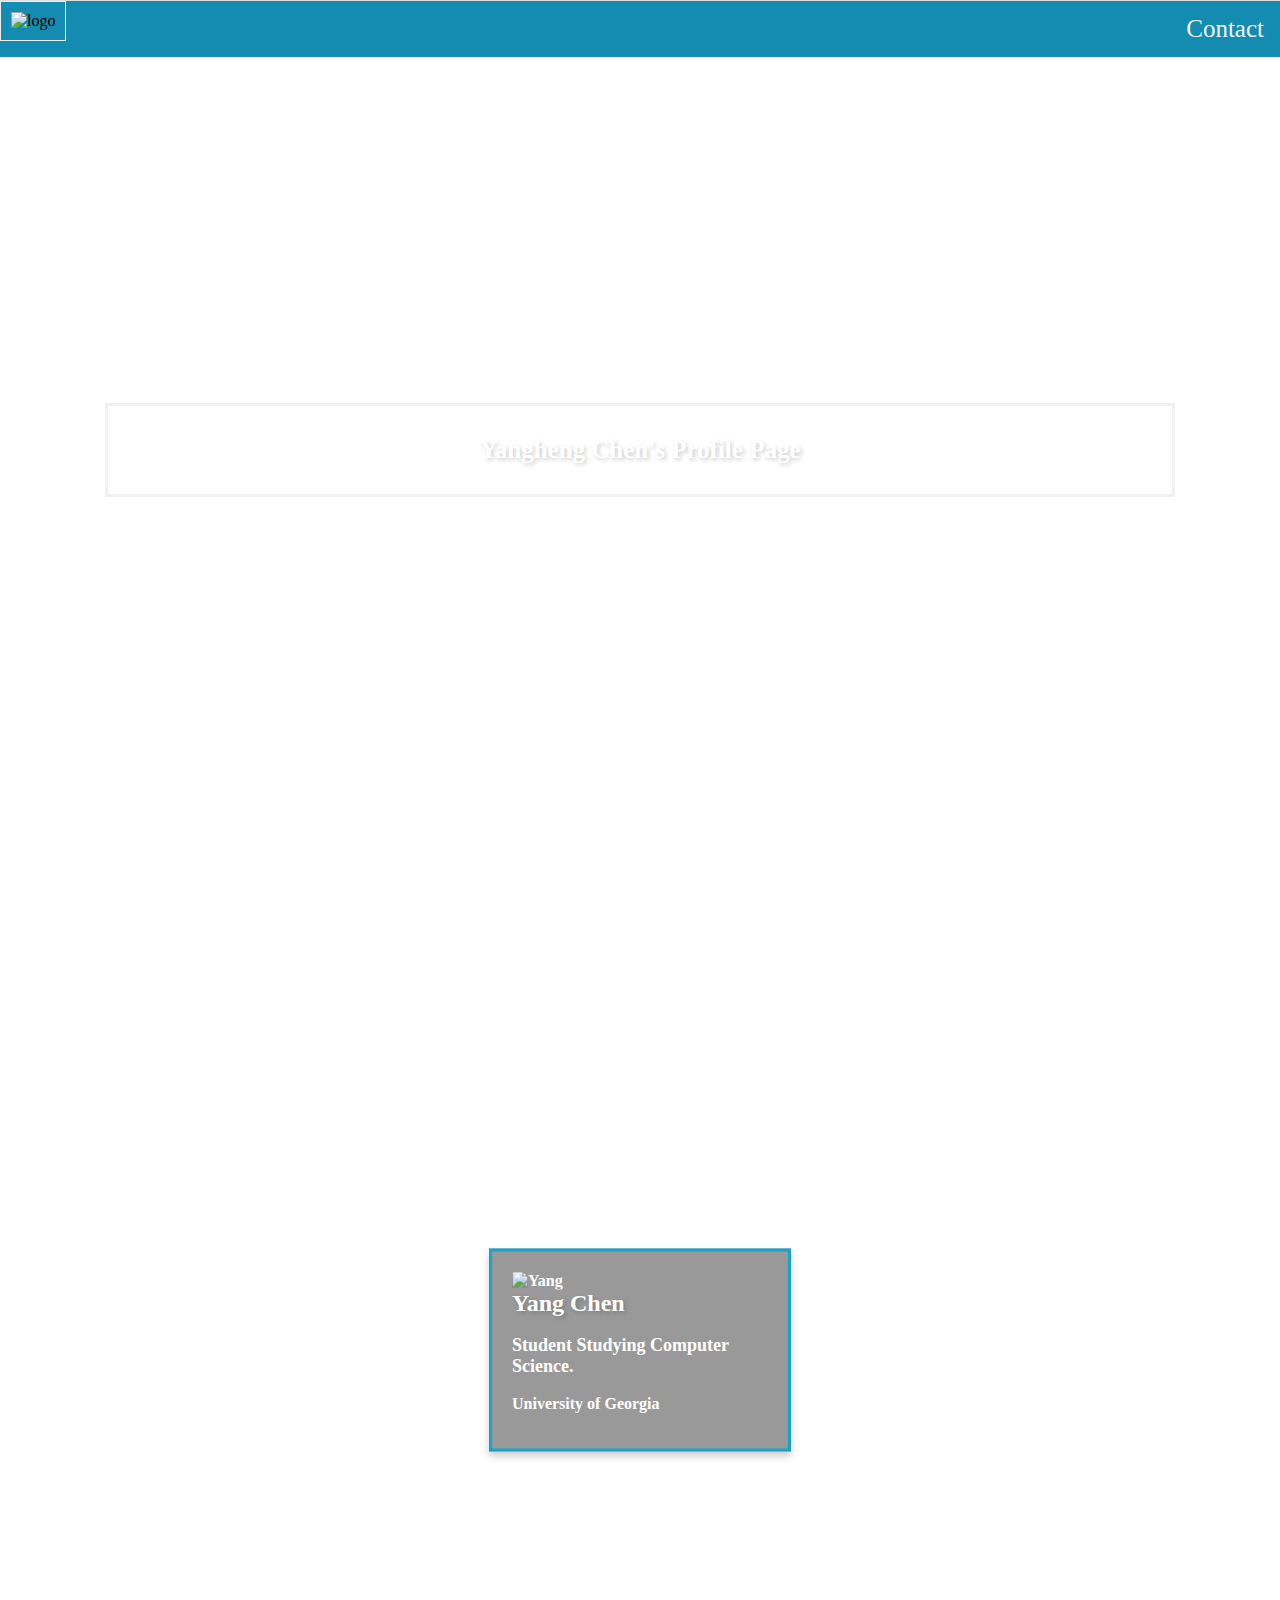
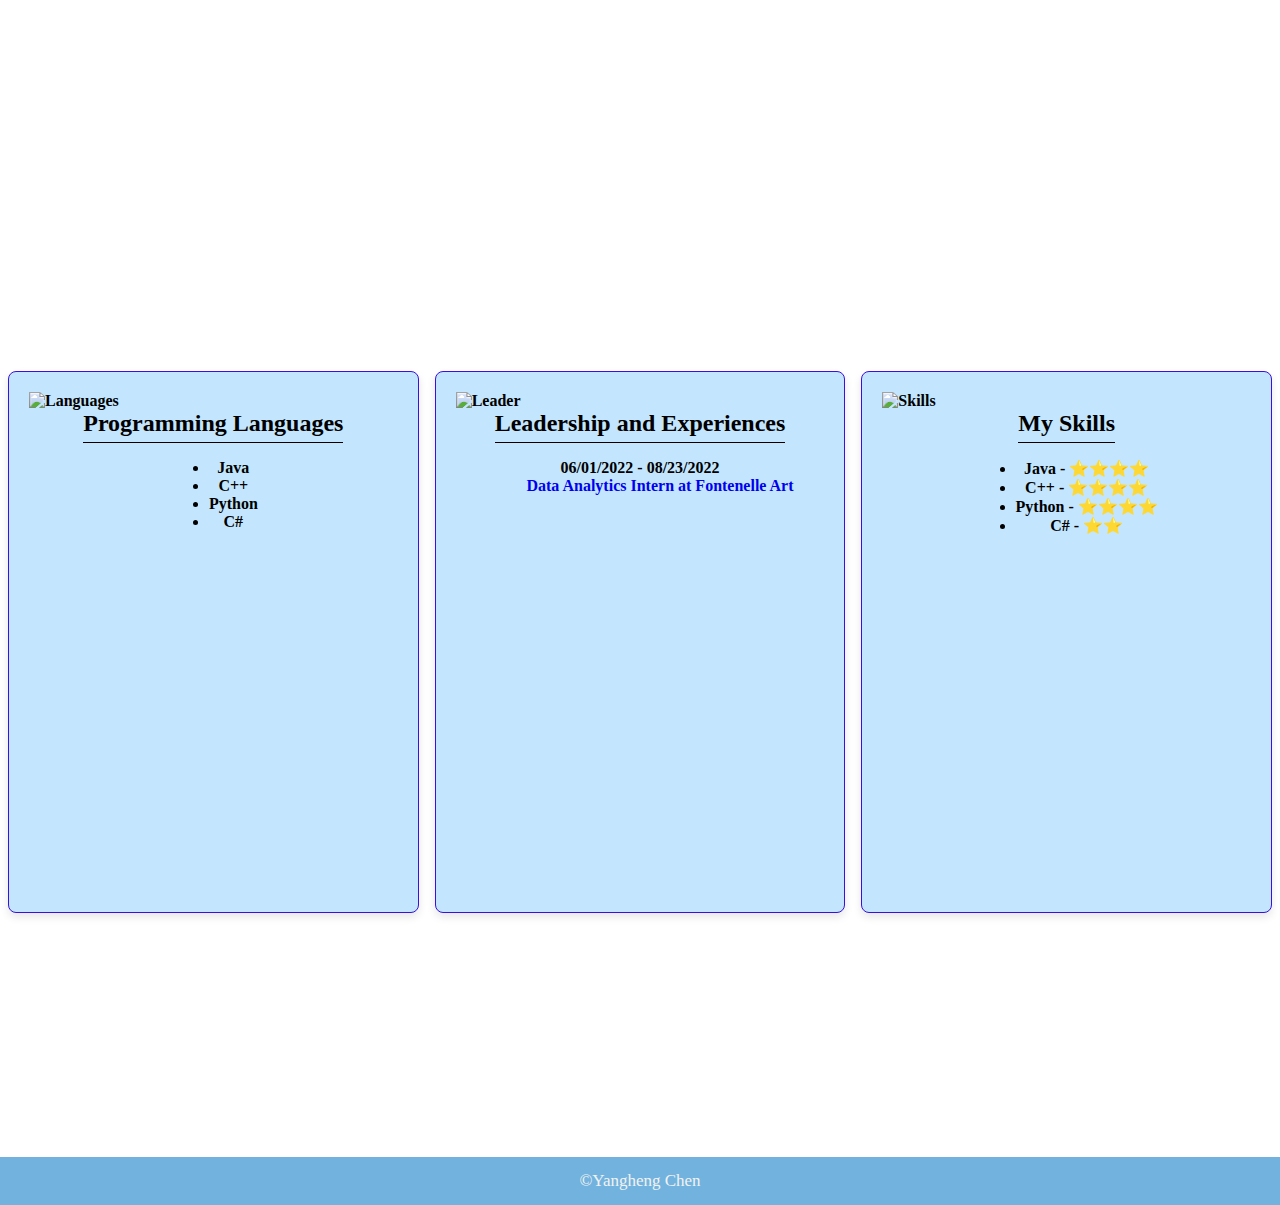
==== index.html @ 0a2f28b0 "Personal CV Project" ====
<!DOCTYPE html>
<html>
  <head>
    <title>Yang's Profile Page</title>
    <link rel = "stylesheet"  href="css/style.css">
  </head>
  <body>
    
    <nav class="topnav">
        <img src="/CSCI 4300 personalCV/cv/image/logo.png" alt="logo">
        <a href="contact.html">Contact</a>
    </nav>


    <div class="topBar"></div>
    
    <section class="bg-text">
      <h1>Yangheng Chen's Profile Page </h1>
    </section>
  
    <section class="middle"></div>
    <div class="card">
      <img src="Image/profile pic .jpeg" alt="Yang" style="width:100%">
      <h1>Yang Chen</h1>
      <p class="title">Student Studying Computer Science.</p>
      <p>University of Georgia</p>
    </section>

    
    <div class="bot"></div>
      <div class="row">
        <div class="column">
          <div class="infoCard">
            <img src="Image/programmingLang.jpeg" alt="Languages" style="width:100%; height: 250px;">
            <div class="container">
              <h3>Programming Languages</h3>
              <ul>
                <li>Java</li>
                <li>C++</li>
                <li>Python</li>
                <li>C#</li>
              </ul>
            </div>
          </div>
        </div>
      
        <div class="column">
          <div class="infoCard">
            <img src="Image/Learder.png" alt="Leader" style="width:100%; height: 250px;">
            <div class="container">
              <h3>Leadership and Experiences</h3>
              <dl>
                <dt>06/01/2022 - 08/23/2022</dt>
                <dd><a href="https://www.fontenelleart.com/" target="_blank">Data Analytics Intern at Fontenelle Art</a></dd>
              </dl>
            </div>
          </div>
        </div>


      
        <div class="column">
          <div class="infoCard">
            <img src="Image/Skills.jpeg" alt="Skills" style="width:100%; height: 250px;">
            <div class="container">
              <h3>My Skills</h3>

              <ul>
                <li>Java - ⭐⭐⭐⭐</li>
                <li>C++ - ⭐⭐⭐⭐</li>
                <li>Python - ⭐⭐⭐⭐</li>
                <li>C# - ⭐⭐</li>
              </ul>
            </div>
          </div>
        </div>
      </div>

      <footer class="botText">
        <a href="contact.html"> &copy;Yangheng Chen</a> 
      </footer>




  </body>
</html>
---- css/style.css ----
body, html {
  height: 100%;
  margin: 0;
}

.topnav {
  border-top: 1px solid #ddd;
  display: flex;
  background-color: #148bb0;
  overflow: hidden;
}

.topnav a {
  margin-left: auto;
  color: #f2f2f2;
  text-align: center;
  padding: 14px 16px;
  text-decoration: none;
  font-size: 25px;
}
.topnav a:hover {
  background-color: #105fd5;
}

.topnav img {
  display: flex;
  position: absolute;
  margin-left: right;
  border: 1px solid #f0ecec;
  max-height: 40px;
  padding: 10px;
}

.card {
  background-color: rgb(0, 0, 0);
  background-color: rgba(0, 0, 0, 0.4);
  box-shadow: 0 4px 8px 0 rgba(0, 0, 0, 0.2);
  color: white;
  font-weight: bold;
  border: 3px solid #18a2c8;
  position: absolute;
  top: 150%;
  left: 50%;
  transform: translate(-50%, -50%);
  z-index: 2;
  width: 20%;
  padding: 20px;
}

.row {
  display: flex;
  color: black;
  font-weight: bold;
  position: absolute;
  top: 250%;
  left: 50%;
  transform: translate(-50%, -50%);
  z-index: 2;
  height: 150;
  width: 100%;
  padding: 20px;
}

.title {
  display: flex;
  color: white;
  font-size: 18px;
  font-family: 'cursive-font', cursive;
}

.bg-text {
  display: flex;
  color: white;
  font-weight: bold;
  border: 3px solid #f1f1f1;
  position: absolute;
  top: 50%;
  left: 50%;
  transform: translate(-50%, -50%);
  z-index: 2;
  width: 80%;
  padding: 20px;
  text-align: center;
  flex-direction: column;
  align-items: center;
  justify-content: center;
}

.bg-text h1 {
  font-size: 25px;;
  margin: 10px 0;
}

.topBar {
  background-image: url('/CSCI\ 4300\ personalCV/cv/Image/background.jpeg');
  filter: blur(8px);
  -webkit-filter: blur(8px);
  height: 100%;
  background-position: center;
  background-repeat: no-repeat;
  background-size: cover;
}

h1 {
  display: flex;
  margin-top: 0px;
  font-family: "font-effect-fire", serif;
  font-size: x-large;
  text-shadow: 2px 2px 4px rgba(0, 0, 0, 0.2);
  text-align: center;
}

.middle {
  background-image: url('/CSCI\ 4300\ personalCV/cv/Image/topBar.jpeg');
  height: 100%;
  background-position: center;
  background-repeat: no-repeat;
  background-size: cover;
}

h2 {
  margin-left: 160px;
  font-family: 'cursive-font', cursive;
  font-size: 1.5em;
  color: black;
}

h3 {
  margin: 0;
  border-bottom: 1px solid black;
  padding-bottom: 5px;
  font-size: 1.5em;
  color: black;
}

.bot {
  background-image: url('/CSCI\ 4300\ personalCV/cv/Image/middle.jpeg');
  height: 100%;
  background-position: center;
  background-repeat: no-repeat;
  background-size: cover;
}

.column {
  float: left;
  width: 33.3%;
  margin-bottom: 16px;
  padding: 0 8px;
}

.infoCard {
  box-shadow: 0 4px 8px 0 rgba(0, 0, 0, 0.2);
  height: 500px;
  border: 1px solid #3910dd;
  border-radius: 8px;
  box-shadow: 0 4px 8px rgba(0, 0, 0, 0.1);
  background-color: #c3e6fe;
  padding: 20px;
  transition: box-shadow 0.3s ease-in-out;
  cursor: pointer;
}

.infoCard:hover {
  box-shadow: 0 8px 16px rgba(0, 0, 0, 0.2);
}

.container {
  display: flex;
  flex-direction: column;
  text-align: center;
  align-items: center;
  padding: 0 16px;
}

.container::after, .row::after {
  content: "";
  clear: both;
  display: table;
}

.contactContainer {
  border-radius: 5px;
  padding: 30px;
}

input[type=text], select, textarea {
  width: 100%;
  padding: 12px;
  border: 1px black #ccc;
  border-radius: 4px;
  box-sizing: border-box;
  margin-top: 6px;
  margin-bottom: 16px;
  resize: vertical
}

input[type=submit] {
  background-color: #1f64b2;
  color: black;
  padding: 12px 20px;
  border: none;
  border-radius: 4px;
  cursor: pointer;
}

input[type=submit]:hover {
  background-color: #8b5dc7;
}

.botText {
  display: flex;
  background-color: #71b2de;
  overflow: hidden;
  text-align: center;
  justify-content: center;
}

.botText a {
  color: #f2f2f2;
  text-align: center;
  padding: 14px 16px;
  text-decoration: none;
  font-size: 17px;
}

.botText a:hover {
  background-color: #2b1d93;
}

p {
  display: flex;
}

.container a {
  text-decoration: none;
}
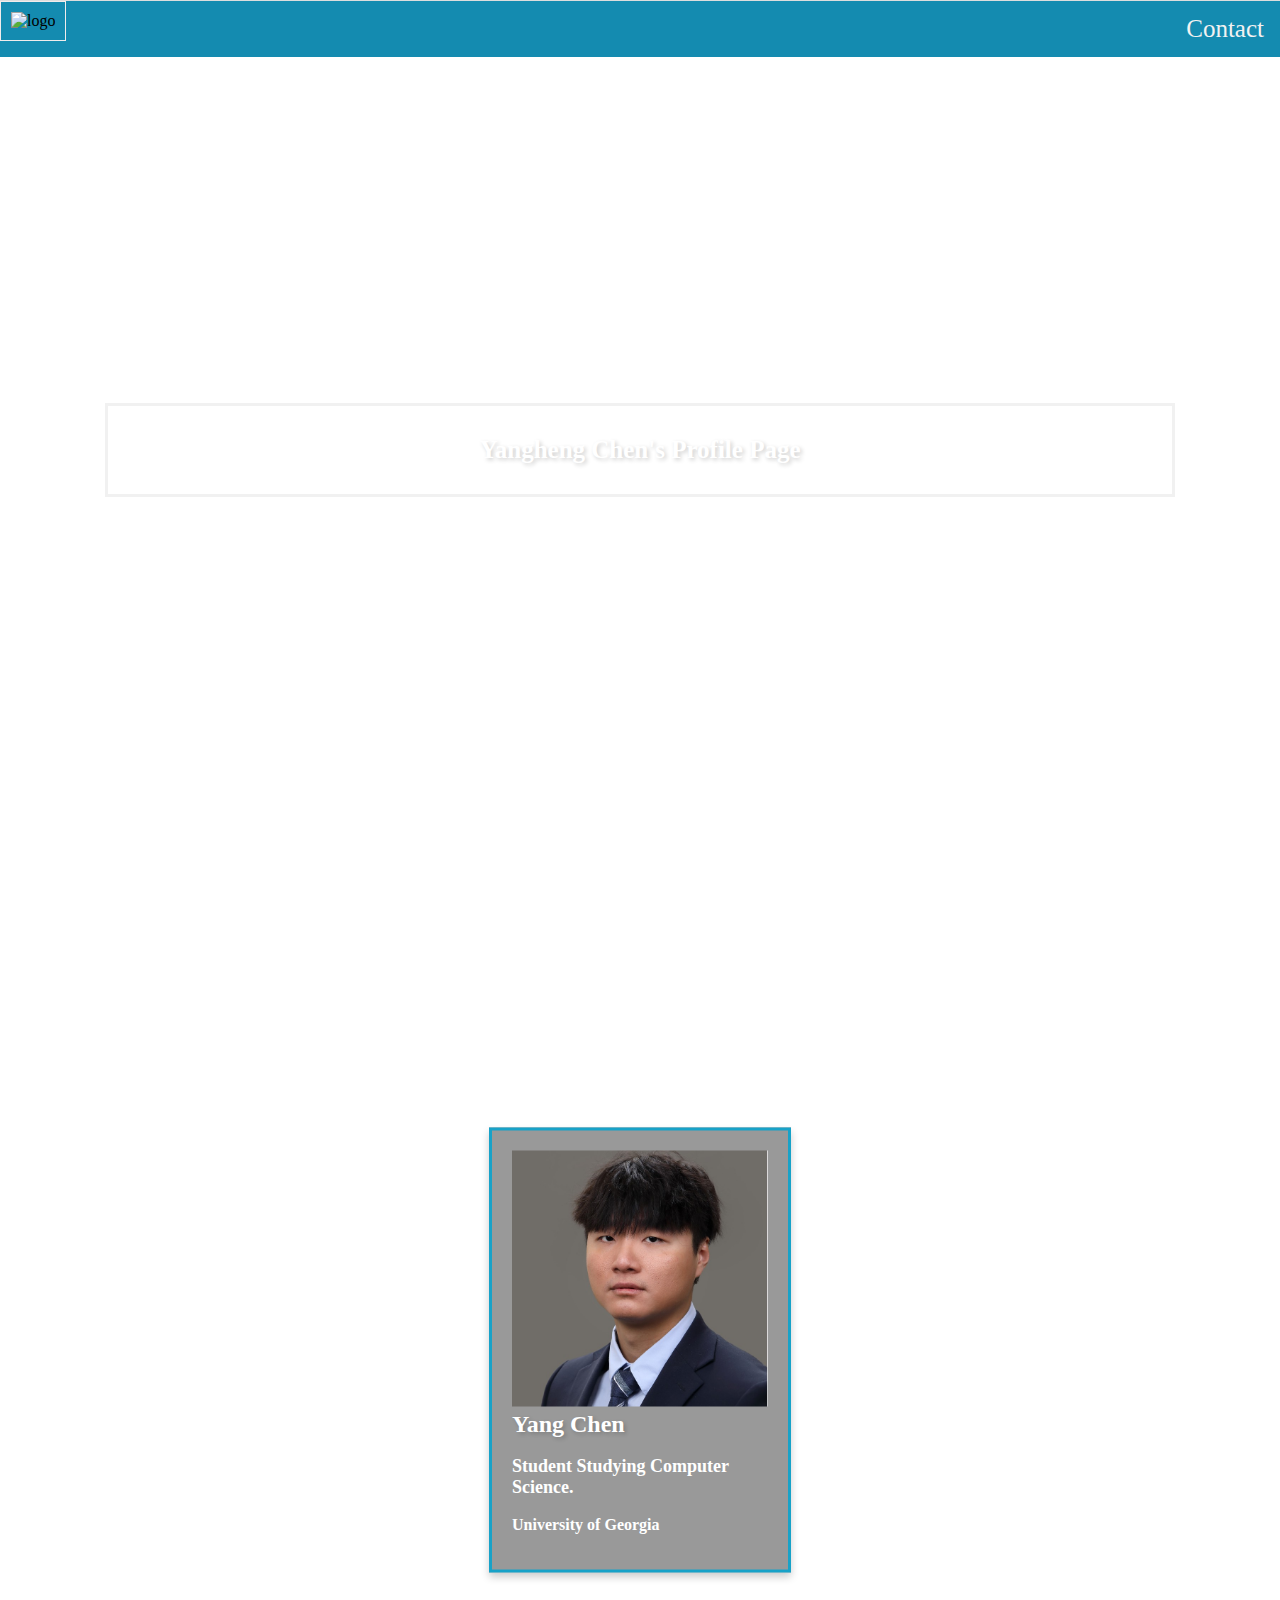
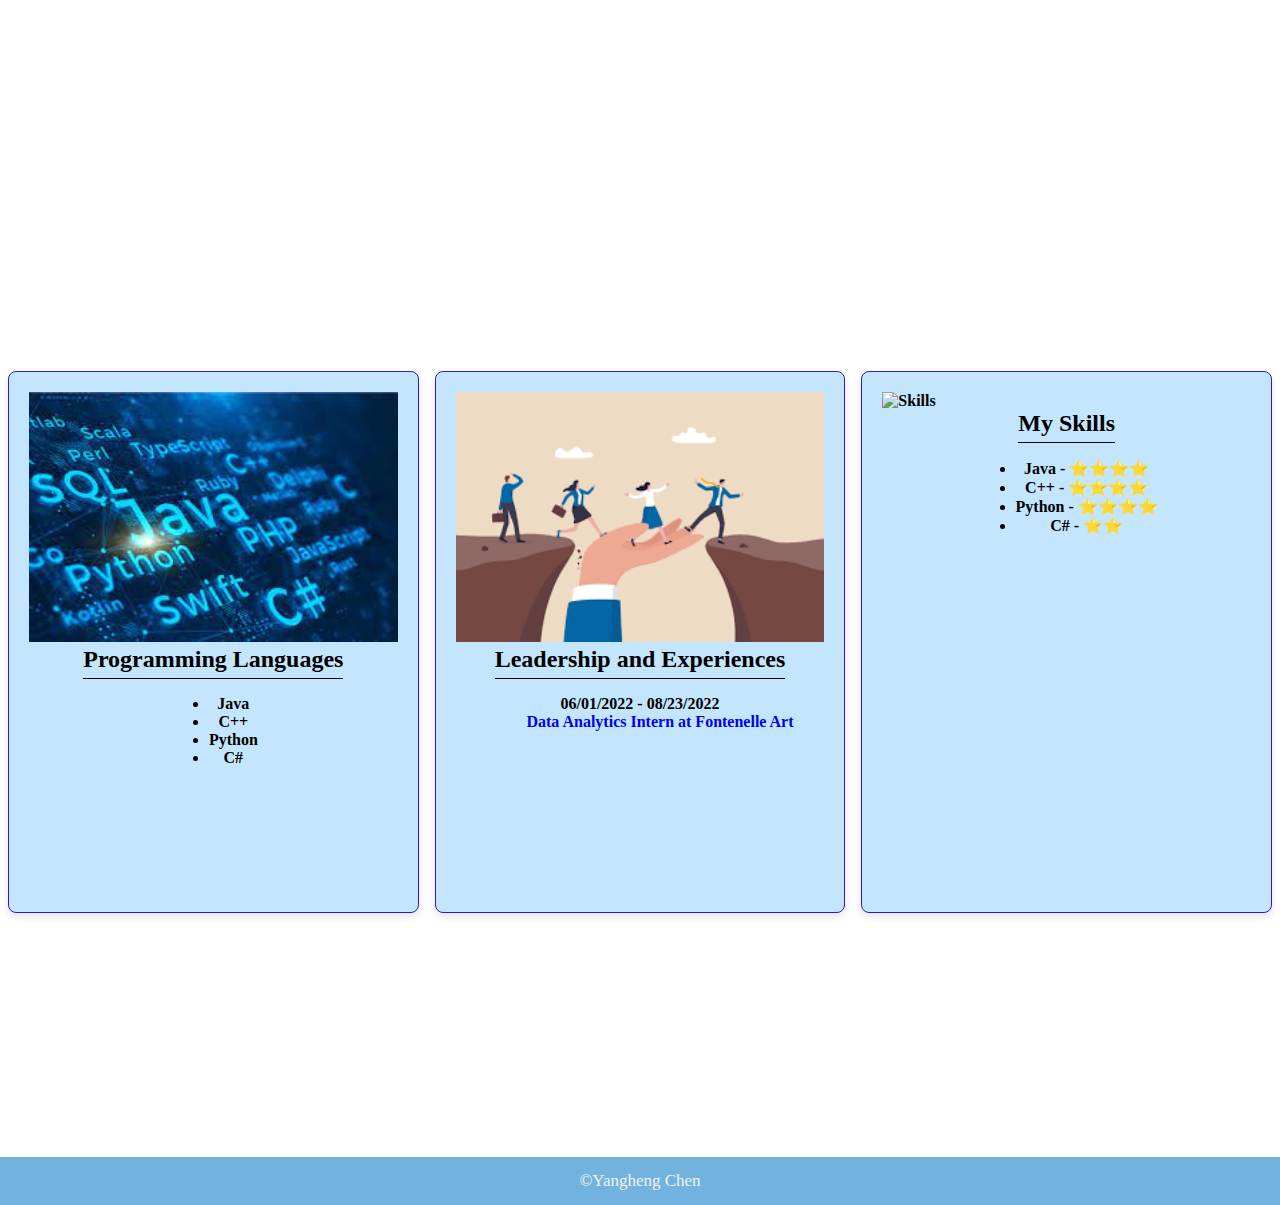
==== commit 0871bdd7: "fixed image path" ====
--- a/index.html
+++ b/index.html
@@ -20,7 +20,7 @@
   
     <section class="middle"></div>
     <div class="card">
-      <img src="Image/profile pic .jpeg" alt="Yang" style="width:100%">
+      <img src="image/profile_pic.jpeg" alt="Yang" style="width:100%">
       <h1>Yang Chen</h1>
       <p class="title">Student Studying Computer Science.</p>
       <p>University of Georgia</p>
@@ -31,7 +31,7 @@
       <div class="row">
         <div class="column">
           <div class="infoCard">
-            <img src="Image/programmingLang.jpeg" alt="Languages" style="width:100%; height: 250px;">
+            <img src="image/programmingLang.jpeg" alt="Languages" style="width:100%; height: 250px;">
             <div class="container">
               <h3>Programming Languages</h3>
               <ul>
@@ -46,7 +46,7 @@
       
         <div class="column">
           <div class="infoCard">
-            <img src="Image/Learder.png" alt="Leader" style="width:100%; height: 250px;">
+            <img src="image/Learder.png" alt="Leader" style="width:100%; height: 250px;">
             <div class="container">
               <h3>Leadership and Experiences</h3>
               <dl>
--- a/css/style.css
+++ b/css/style.css
@@ -92,7 +92,7 @@
 }
 
 .topBar {
-  background-image: url('/CSCI\ 4300\ personalCV/cv/Image/background.jpeg');
+  background-image: url('./image/background.jpeg');
   filter: blur(8px);
   -webkit-filter: blur(8px);
   height: 100%;
@@ -111,7 +111,7 @@
 }
 
 .middle {
-  background-image: url('/CSCI\ 4300\ personalCV/cv/Image/topBar.jpeg');
+  background-image: url('./image/topBar.jpeg');
   height: 100%;
   background-position: center;
   background-repeat: no-repeat;
@@ -134,7 +134,7 @@
 }
 
 .bot {
-  background-image: url('/CSCI\ 4300\ personalCV/cv/Image/middle.jpeg');
+  background-image: url('./image/middle.jpeg');
   height: 100%;
   background-position: center;
   background-repeat: no-repeat;
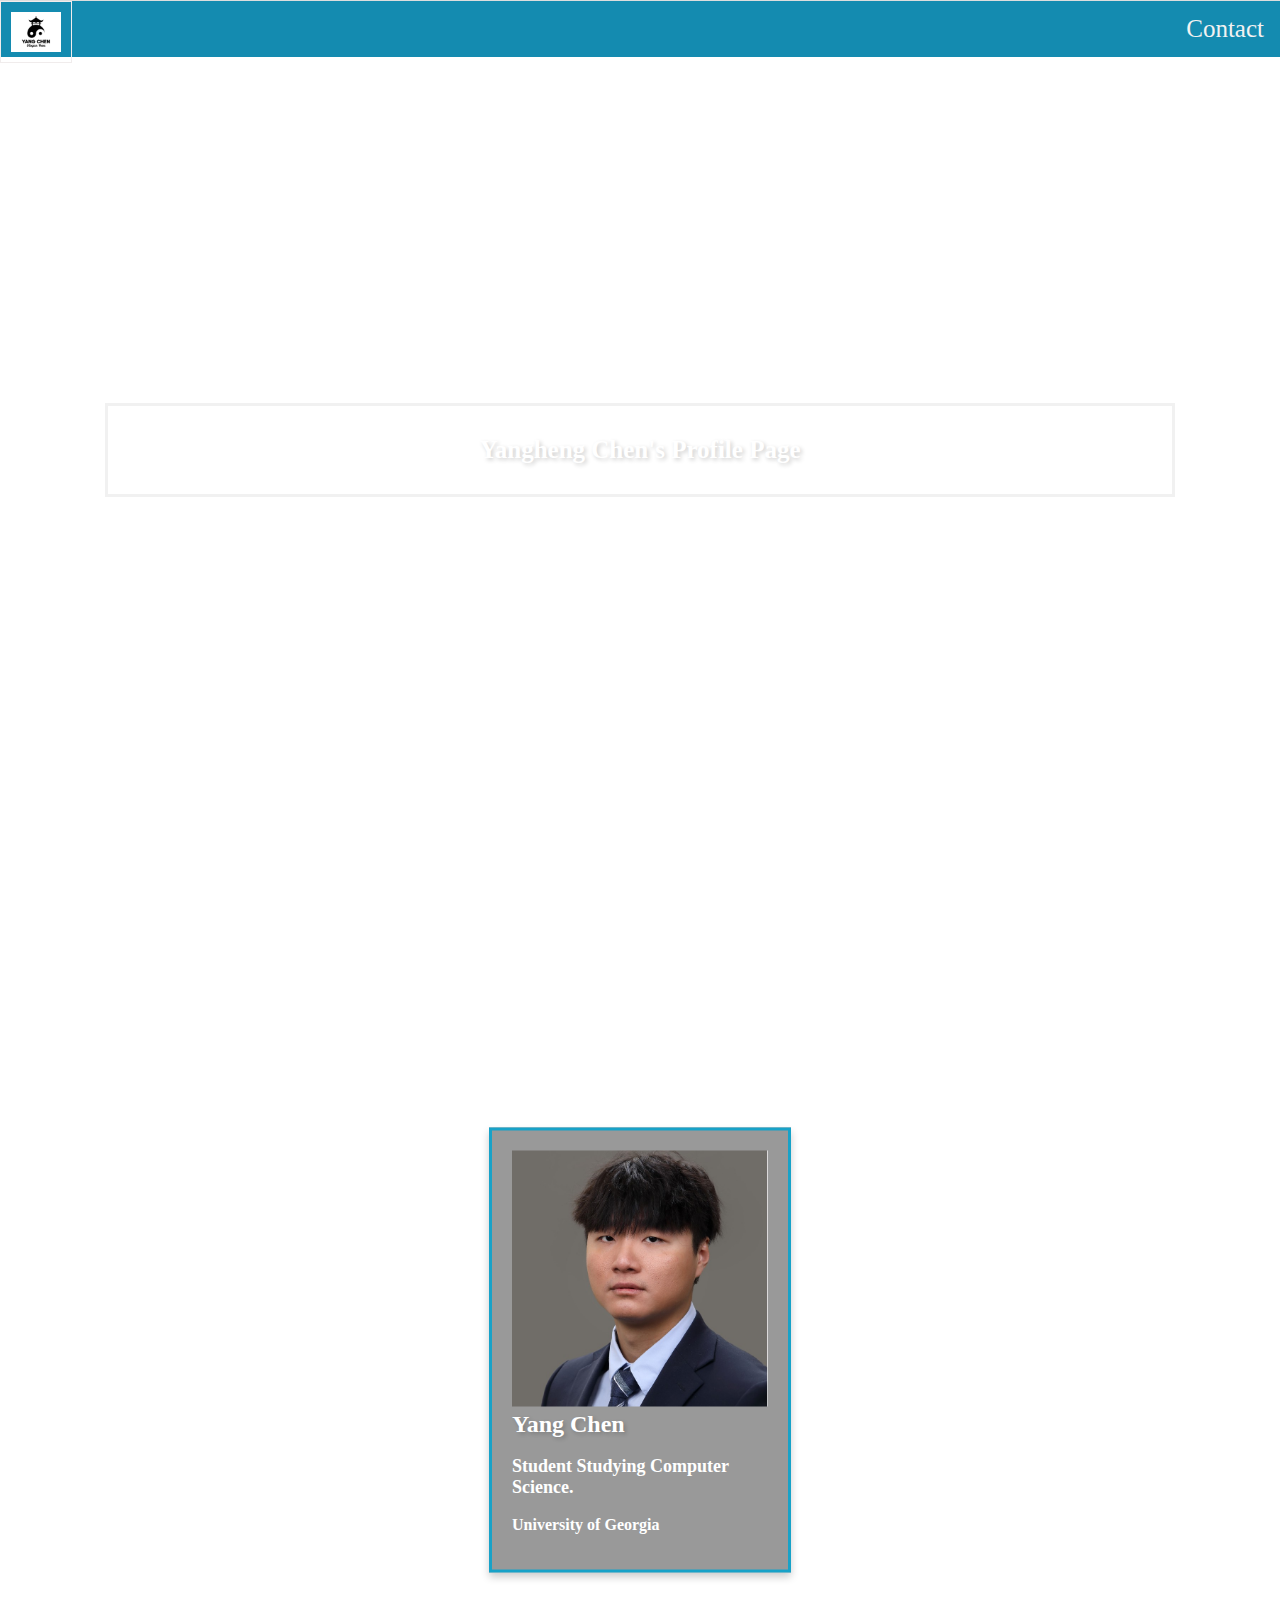
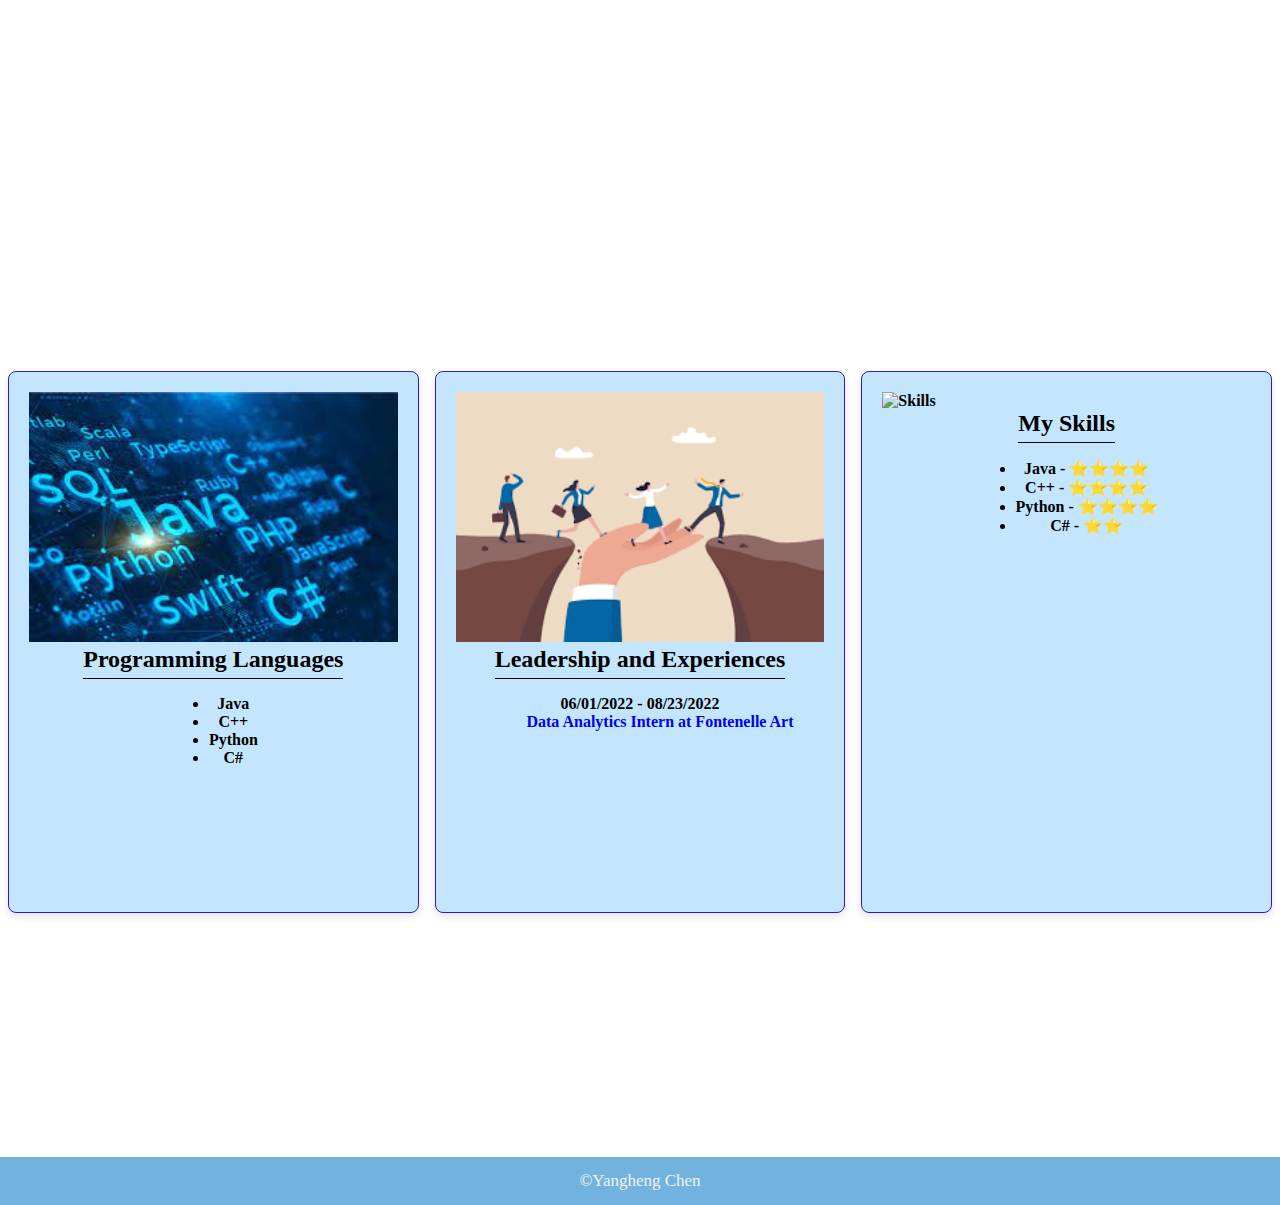
==== commit e88fdf23: "logo image file path fixed" ====
--- a/index.html
+++ b/index.html
@@ -7,7 +7,7 @@
   <body>
     
     <nav class="topnav">
-        <img src="/CSCI 4300 personalCV/cv/image/logo.png" alt="logo">
+        <img src="/image/logo.png" alt="logo">
         <a href="contact.html">Contact</a>
     </nav>
 
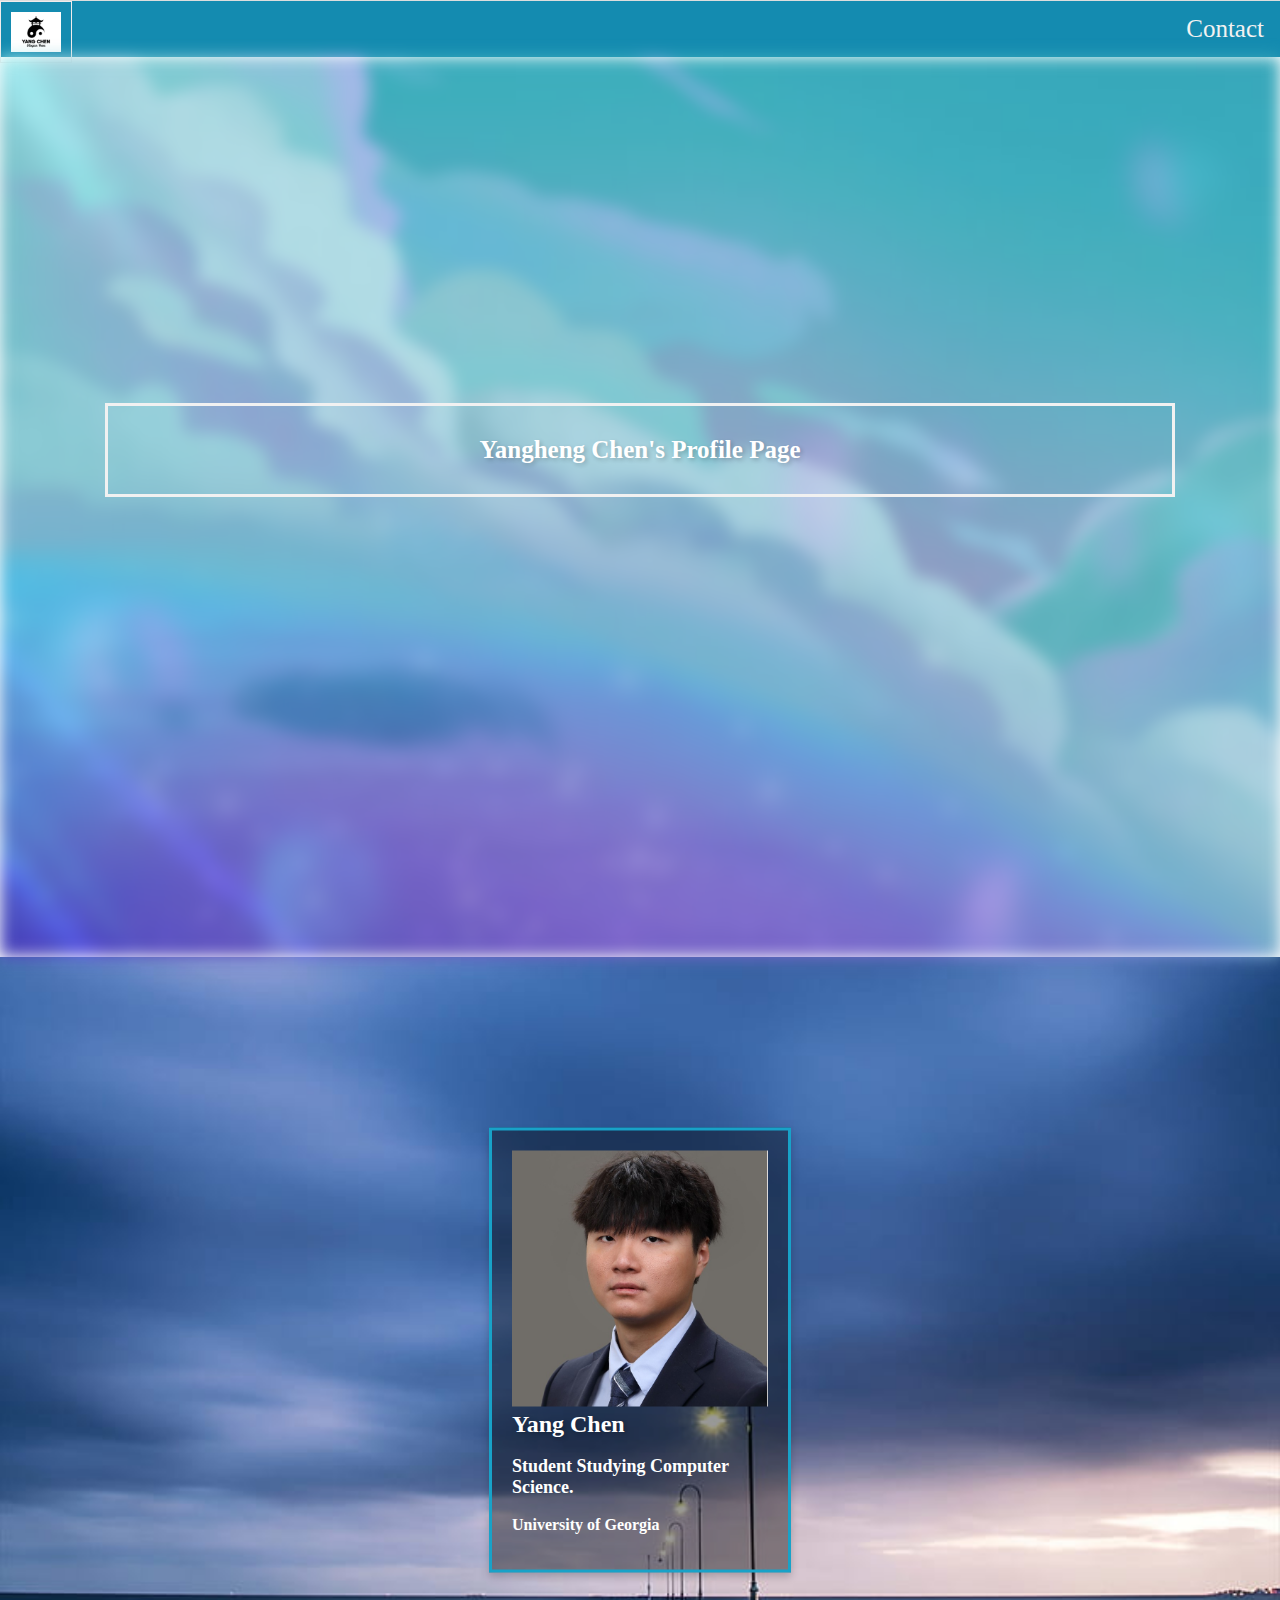
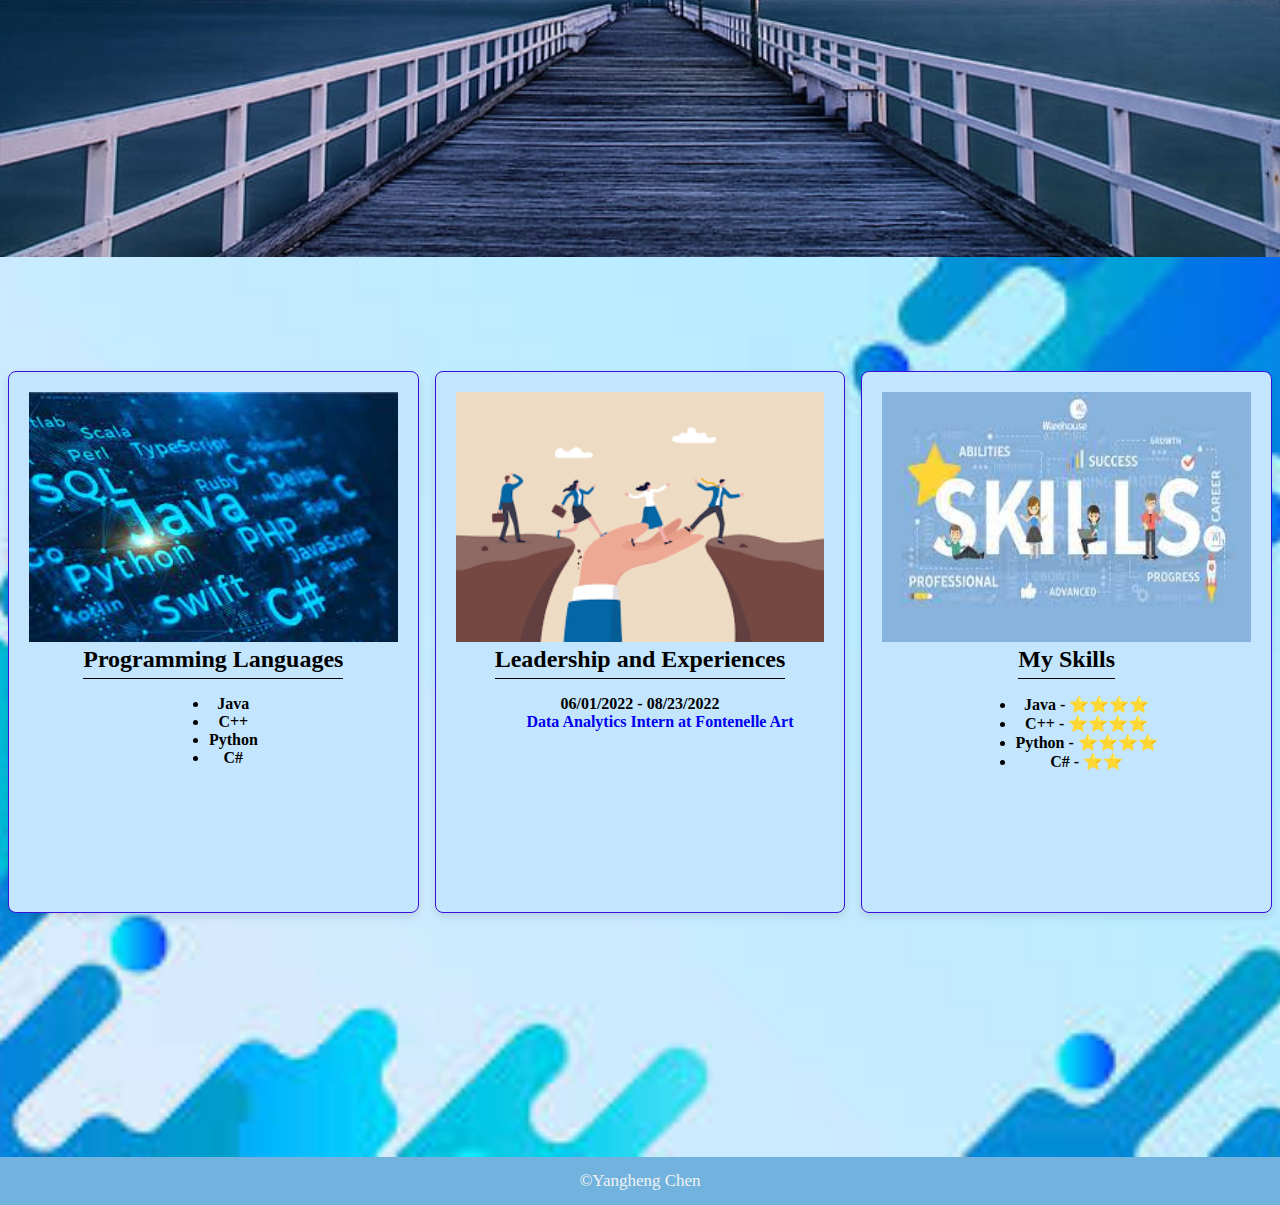
==== commit 9d03e019: "Personal CV Version 2" ====
--- a/index.html
+++ b/index.html
@@ -61,7 +61,7 @@
       
         <div class="column">
           <div class="infoCard">
-            <img src="Image/Skills.jpeg" alt="Skills" style="width:100%; height: 250px;">
+            <img src="image/Skills.jpeg" alt="Skills" style="width:100%; height: 250px;">
             <div class="container">
               <h3>My Skills</h3>
 
--- a/css/style.css
+++ b/css/style.css
@@ -92,7 +92,7 @@
 }
 
 .topBar {
-  background-image: url('./image/background.jpeg');
+  background-image: url('/image/background.jpeg');
   filter: blur(8px);
   -webkit-filter: blur(8px);
   height: 100%;
@@ -111,7 +111,7 @@
 }
 
 .middle {
-  background-image: url('./image/topBar.jpeg');
+  background-image: url('/image/topBar.jpeg');
   height: 100%;
   background-position: center;
   background-repeat: no-repeat;
@@ -134,7 +134,7 @@
 }
 
 .bot {
-  background-image: url('./image/middle.jpeg');
+  background-image: url('/image/middle.jpeg');
   height: 100%;
   background-position: center;
   background-repeat: no-repeat;
